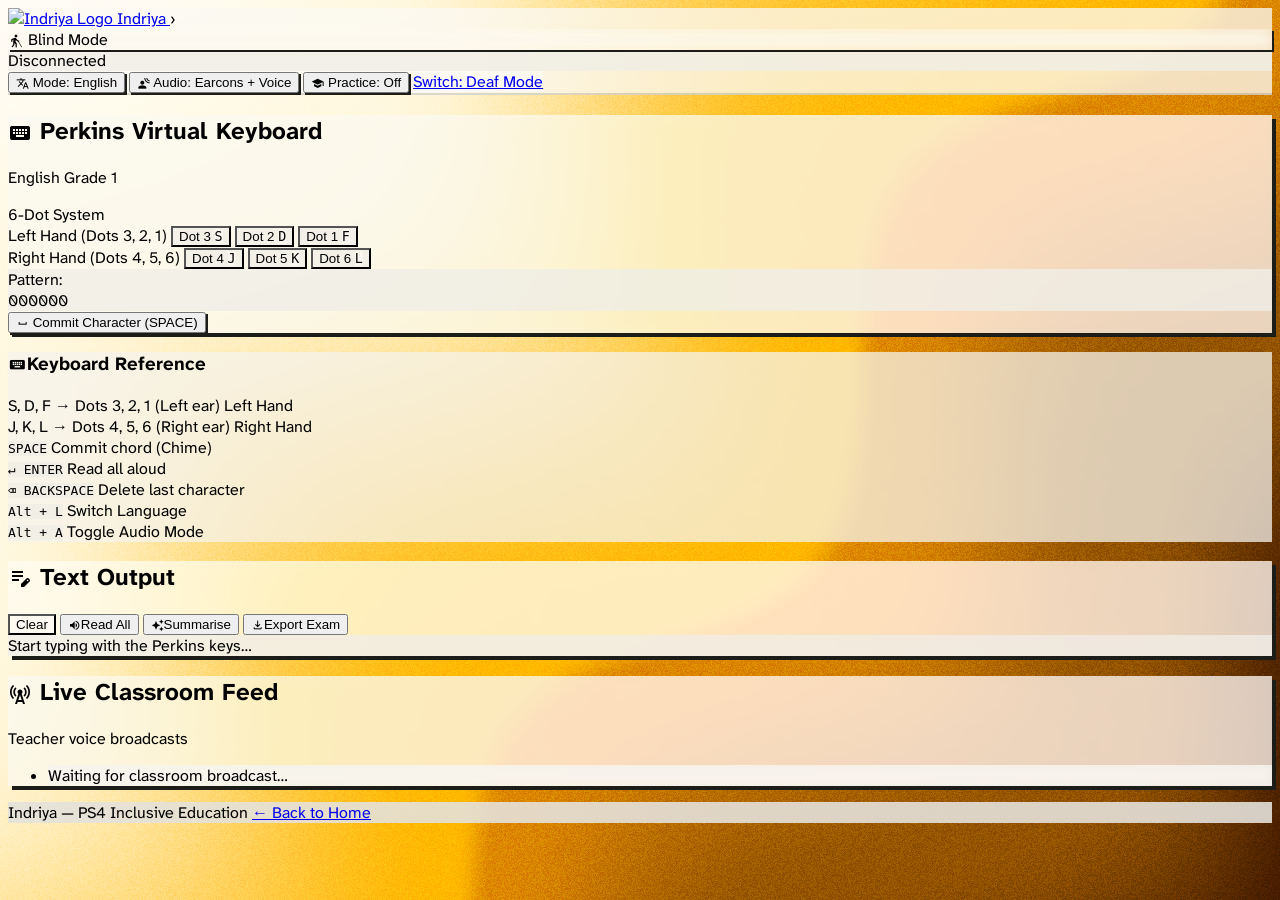
==== frontend/blind.html @ 6d2f7c89 "rebrand: Bharat Shakti → Indriya across all files; add Indriya logo to Supabase + frontend; revamp h" ====
<!DOCTYPE html>
<html class="light" lang="en">
<head>
<meta charset="utf-8"/>
<meta content="width=device-width, initial-scale=1.0" name="viewport"/>
<meta name="description" content="Indriya Blind Mode — Perkins Braille keyboard emulator with live classroom audio sync."/>
<title>Blind Mode | Indriya</title>
<script src="https://cdn.tailwindcss.com?plugins=forms,container-queries"></script>
<link href="https://fonts.googleapis.com/css2?family=Material+Symbols+Outlined:wght,FILL@100..700,0..1&display=swap" rel="stylesheet"/>
<link href="https://fonts.googleapis.com/css2?family=Atkinson+Hyperlegible+Next:ital,wght@0,200..800;1,200..800&display=swap" rel="stylesheet"/>
<script id="tailwind-config">
  tailwind.config = {
    darkMode: "class",
    theme: {
      extend: {
        colors: {
          "secondary-fixed-dim": "#afc8f0","inverse-primary": "#ffba20","on-primary-fixed": "#271900",
          "on-tertiary-container": "#734633","surface-container": "#f1eee7","tertiary-container": "#f5b79e",
          "on-tertiary-fixed-variant": "#673c29","background": "#fcf9f2","on-secondary-fixed": "#001c3a",
          "on-primary-fixed-variant": "#5e4200","error-container": "#ffdad6","error": "#ba1a1a",
          "outline": "#837560","tertiary-fixed-dim": "#f7b89f","on-error-container": "#93000a",
          "surface-container-high": "#ebe8e1","surface-tint": "#7c5800","surface": "#fcf9f2",
          "surface-container-low": "#f6f3ec","on-primary-container": "#6b4c00","surface-container-lowest": "#ffffff",
          "surface-container-highest": "#e5e2db","secondary": "#476083","surface-bright": "#fcf9f2",
          "primary-fixed-dim": "#ffba20","secondary-container": "#bdd6ff","on-surface-variant": "#514532",
          "inverse-on-surface": "#f3f0e9","on-primary": "#ffffff","primary-fixed": "#ffdea8",
          "on-error": "#ffffff","on-secondary": "#ffffff","inverse-surface": "#31312c","tertiary": "#82533e",
          "outline-variant": "#d5c4ab","on-secondary-container": "#445d80","tertiary-fixed": "#ffdbcd",
          "on-tertiary-fixed": "#331204","on-surface": "#1c1c18","secondary-fixed": "#d4e3ff",
          "primary": "#7c5800","surface-variant": "#e5e2db","on-secondary-fixed-variant": "#2f486a",
          "on-tertiary": "#ffffff","primary-container": "#ffb800","surface-dim": "#dcdad3","on-background": "#1c1c18"
        },
        borderRadius: { "DEFAULT": "0.25rem","lg": "0.5rem","xl": "0.75rem","full": "9999px" },
        spacing: {
          "xs": "0.5rem","lg": "4rem","base": "8px","md": "2rem","sm": "1rem",
          "margin-mobile": "16px","xl": "8rem","margin-desktop": "64px","gutter": "24px"
        },
        fontFamily: {
          "sans": ["Atkinson Hyperlegible Next","system-ui","sans-serif"],
          "label-lg": ["Atkinson Hyperlegible Next"],"headline-xl": ["Atkinson Hyperlegible Next"],
          "body-md": ["Atkinson Hyperlegible Next"],"headline-md": ["Atkinson Hyperlegible Next"],
          "headline-lg": ["Atkinson Hyperlegible Next"],"body-lg": ["Atkinson Hyperlegible Next"]
        },
        fontSize: {
          "label-lg": ["16px",{"lineHeight":"1.2","letterSpacing":"0.05em","fontWeight":"700"}],
          "headline-xl": ["48px",{"lineHeight":"1.1","letterSpacing":"-0.02em","fontWeight":"800"}],
          "headline-lg-mobile": ["30px",{"lineHeight":"1.2","fontWeight":"700"}],
          "body-md": ["18px",{"lineHeight":"1.6","fontWeight":"400"}],
          "headline-md": ["28px",{"lineHeight":"1.3","fontWeight":"700"}],
          "headline-lg": ["36px",{"lineHeight":"1.2","fontWeight":"700"}],
          "body-lg": ["22px",{"lineHeight":"1.6","fontWeight":"400"}]
        }
      }
    }
  }
</script>
<style>
  body { background: transparent; font-family: 'Atkinson Hyperlegible Next', sans-serif; }
  .paper-shadow    { box-shadow: 4px 4px 0px 0px #1c1c18; }
  .paper-shadow-sm { box-shadow: 2px 2px 0px 0px #1c1c18; }
  .torn-edge       { clip-path: polygon(0 0, 100% 2%, 98% 100%, 2% 98%); }
  .focus-ring:focus-within { outline: 4px solid #ffb800; outline-offset: 4px; }
  a:focus-visible, button:focus-visible { outline: 4px solid #ffb800; outline-offset: 4px; }
  .material-symbols-outlined { font-variation-settings:'FILL' 1,'wght' 400; font-size:inherit; vertical-align:middle; }
  .dot-btn { transition: all 0.15s ease; }
  .dot-btn.active { box-shadow: 4px 4px 0px 0px #1c1c18, inset 0 0 0 2px #7c5800; }
  @keyframes commitFlash { 0%{opacity:0.4} 100%{opacity:1} }
  .flash { animation: commitFlash 0.25s ease; }
  /* Translucent surfaces so gradient shows through */
  header { background: rgba(252,249,242,0.88) !important; backdrop-filter: blur(14px); -webkit-backdrop-filter: blur(14px); }
  footer { background: rgba(229,226,219,0.82) !important; backdrop-filter: blur(8px); }
  .bg-surface, .bg-\[\#FFFBF2\] { background: rgba(255,255,255,0.72) !important; backdrop-filter: blur(6px); }
  .bg-surface-container-low { background: rgba(246,243,236,0.78) !important; backdrop-filter: blur(4px); }
</style>
<script src="https://cdnjs.cloudflare.com/ajax/libs/jspdf/2.5.1/jspdf.umd.min.js"></script>
</head>
<body class="text-on-background min-h-screen flex flex-col">

<!-- Header -->
<header class="w-full border-b-2 border-on-surface bg-surface sticky top-0 z-50">
  <div class="flex justify-between items-center w-full px-margin-mobile md:px-margin-desktop py-3 max-w-7xl mx-auto">
    <div class="flex items-center gap-3">
      <a href="index.html" class="flex items-center gap-2 hover:opacity-80 transition-opacity">
        <img alt="Indriya Logo" class="h-8 w-8 object-contain rounded-full" src="https://cnwsrgqlpvxxnwsndhsm.supabase.co/storage/v1/object/public/isl-gestures/branding/indriya_logo.png"/>
        <span class="font-bold text-primary tracking-tight">Indriya</span>
      </a>
      <span class="text-outline-variant mx-1">›</span>
      <div class="flex items-center gap-2 bg-tertiary-container border-2 border-on-surface px-3 py-1 rounded-full paper-shadow-sm">
        <span class="material-symbols-outlined text-on-tertiary-container text-base">blind</span>
        <span class="font-label-lg text-xs font-bold text-on-tertiary-container uppercase tracking-wider">Blind Mode</span>
      </div>
    </div>
    <div class="flex items-center gap-3">
      <div id="wsStatus" class="flex items-center gap-2 border-2 border-outline px-3 py-1 rounded-full bg-surface-container text-sm font-bold text-on-surface-variant">
        <span class="w-2 h-2 bg-outline rounded-full inline-block" id="wsDot"></span>
        <span id="wsText">Connecting…</span>
      </div>
      <button id="langToggleBtn" onclick="toggleLanguage()" class="flex items-center gap-1.5 border-2 border-on-surface px-3 py-1.5 rounded-sm bg-primary-container text-sm font-bold text-on-primary-fixed hover:brightness-95 transition-all paper-shadow-sm cursor-pointer" aria-label="Toggle Braille Language Mode (Alt+L)">
        <span class="material-symbols-outlined text-base">translate</span>
        <span id="langBtnText">Mode: English</span>
      </button>
      <button id="audioModeBtn" onclick="cycleAudioMode()" class="flex items-center gap-1.5 border-2 border-on-surface px-3 py-1.5 rounded-sm bg-secondary-container text-sm font-bold text-on-secondary-container hover:brightness-95 transition-all paper-shadow-sm cursor-pointer" aria-label="Toggle Audio Feedback Mode (Alt+A)">
        <span class="material-symbols-outlined text-base" id="audioBtnIcon">spatial_audio</span>
        <span id="audioBtnText">Audio: Earcons + Voice</span>
      </button>
      <button id="practiceModeBtn" onclick="togglePracticeMode()" class="flex items-center gap-1.5 border-2 border-on-surface px-3 py-1.5 rounded-sm bg-tertiary-container text-sm font-bold text-on-tertiary-container hover:brightness-95 transition-all paper-shadow-sm cursor-pointer" aria-label="Toggle Practice Mode (Alt+T)">
        <span class="material-symbols-outlined text-base">school</span>
        <span id="practiceBtnText">Practice: Off</span>
      </button>
      <a href="deaf.html" class="bg-surface border-2 border-on-surface px-3 py-1.5 text-sm font-bold text-on-surface hover:bg-secondary-container transition-colors rounded-sm">Switch: Deaf Mode</a>
    </div>
  </div>
</header>

<main class="flex-grow w-full max-w-7xl mx-auto px-margin-mobile md:px-margin-desktop py-8">
  <div class="grid grid-cols-1 lg:grid-cols-5 gap-6">

    <!-- Left col: Keyboard + shortcuts -->
    <div class="lg:col-span-2 flex flex-col gap-6">

      <!-- Keyboard card -->
      <div id="keyboardCard" tabindex="-1" class="bg-surface border-2 border-on-surface paper-shadow p-6 focus:outline-none focus:ring-4 focus:ring-primary">
        <div class="border-b-2 border-on-surface pb-4 mb-6 flex justify-between items-start">
          <div>
            <h2 class="font-bold text-on-surface text-lg flex items-center gap-2">
              <span class="material-symbols-outlined text-primary text-xl">keyboard</span>
              Perkins Virtual Keyboard
            </h2>
            <p class="text-xs text-on-surface-variant mt-0.5" id="modeBadge">English Grade 1</p>
          </div>
          <span class="text-xs bg-secondary-container border border-outline text-on-secondary-container px-2 py-0.5 font-bold rounded-sm">6-Dot System</span>
        </div>

        <!-- Dot Buttons -->
        <div class="grid grid-cols-2 gap-4 mb-6">
          <div class="space-y-3">
            <span class="text-xs font-bold text-on-surface-variant block uppercase tracking-wider">Left Hand (Dots 3, 2, 1)</span>
            <button id="dot3" class="dot-btn w-full py-3 bg-surface-container border-2 border-on-surface font-bold text-on-surface text-center rounded-sm hover:bg-secondary-container flex items-center justify-between px-4" aria-pressed="false">
              <span>Dot 3</span>
              <kbd class="bg-surface border border-outline px-2 py-0.5 rounded text-xs font-mono text-on-surface-variant">S</kbd>
            </button>
            <button id="dot2" class="dot-btn w-full py-3 bg-surface-container border-2 border-on-surface font-bold text-on-surface text-center rounded-sm hover:bg-secondary-container flex items-center justify-between px-4" aria-pressed="false">
              <span>Dot 2</span>
              <kbd class="bg-surface border border-outline px-2 py-0.5 rounded text-xs font-mono text-on-surface-variant">D</kbd>
            </button>
            <button id="dot1" class="dot-btn w-full py-3 bg-surface-container border-2 border-on-surface font-bold text-on-surface text-center rounded-sm hover:bg-secondary-container flex items-center justify-between px-4" aria-pressed="false">
              <span>Dot 1</span>
              <kbd class="bg-surface border border-outline px-2 py-0.5 rounded text-xs font-mono text-on-surface-variant">F</kbd>
            </button>
          </div>
          <div class="space-y-3">
            <span class="text-xs font-bold text-on-surface-variant block uppercase tracking-wider">Right Hand (Dots 4, 5, 6)</span>
            <button id="dot4" class="dot-btn w-full py-3 bg-surface-container border-2 border-on-surface font-bold text-on-surface text-center rounded-sm hover:bg-secondary-container flex items-center justify-between px-4" aria-pressed="false">
              <span>Dot 4</span>
              <kbd class="bg-surface border border-outline px-2 py-0.5 rounded text-xs font-mono text-on-surface-variant">J</kbd>
            </button>
            <button id="dot5" class="dot-btn w-full py-3 bg-surface-container border-2 border-on-surface font-bold text-on-surface text-center rounded-sm hover:bg-secondary-container flex items-center justify-between px-4" aria-pressed="false">
              <span>Dot 5</span>
              <kbd class="bg-surface border border-outline px-2 py-0.5 rounded text-xs font-mono text-on-surface-variant">K</kbd>
            </button>
            <button id="dot6" class="dot-btn w-full py-3 bg-surface-container border-2 border-on-surface font-bold text-on-surface text-center rounded-sm hover:bg-secondary-container flex items-center justify-between px-4" aria-pressed="false">
              <span>Dot 6</span>
              <kbd class="bg-surface border border-outline px-2 py-0.5 rounded text-xs font-mono text-on-surface-variant">L</kbd>
            </button>
          </div>
        </div>

        <!-- Pattern display -->
        <div class="bg-surface-container border-2 border-outline-variant p-3 rounded-sm mb-5 flex items-center gap-3">
          <span class="text-xs font-bold text-on-surface-variant uppercase tracking-wider">Pattern:</span>
          <div class="flex gap-1.5" id="patternDots">
            <div class="w-3 h-3 rounded-full border-2 border-outline bg-surface" id="bit1"></div>
            <div class="w-3 h-3 rounded-full border-2 border-outline bg-surface" id="bit2"></div>
            <div class="w-3 h-3 rounded-full border-2 border-outline bg-surface" id="bit3"></div>
            <div class="w-px h-3 bg-outline-variant mx-1"></div>
            <div class="w-3 h-3 rounded-full border-2 border-outline bg-surface" id="bit4"></div>
            <div class="w-3 h-3 rounded-full border-2 border-outline bg-surface" id="bit5"></div>
            <div class="w-3 h-3 rounded-full border-2 border-outline bg-surface" id="bit6"></div>
          </div>
          <span class="font-mono text-sm text-on-surface-variant ml-auto" id="patternLabel">------</span>
        </div>

        <!-- Spacebar commit button -->
        <button onclick="commit()" class="w-full bg-primary-container border-2 border-on-surface border-b-[3px] py-3 font-bold text-on-primary-fixed hover:brightness-95 transition-all active:border-b-0 active:translate-y-[3px] rounded-sm paper-shadow-sm flex items-center justify-center gap-2">
          <span class="material-symbols-outlined text-xl">space_bar</span>
          Commit Character (SPACE)
        </button>
      </div>

      <!-- Shortcut reference card -->
      <div class="bg-surface-container-low border-2 border-on-surface p-5">
        <h3 class="font-bold text-on-surface mb-3 flex items-center gap-2 text-sm uppercase tracking-wider">
          <span class="material-symbols-outlined text-primary text-lg">keyboard</span>Keyboard Reference
        </h3>
        <div class="space-y-2 text-sm">
          <div class="flex justify-between items-center border-b border-outline-variant pb-2">
            <span class="text-on-surface-variant">S, D, F → Dots 3, 2, 1 (Left ear)</span>
            <span class="text-on-surface-variant font-bold text-xs bg-secondary-container px-1.5 py-0.5 rounded">Left Hand</span>
          </div>
          <div class="flex justify-between items-center border-b border-outline-variant pb-2">
            <span class="text-on-surface-variant">J, K, L → Dots 4, 5, 6 (Right ear)</span>
            <span class="text-on-surface-variant font-bold text-xs bg-secondary-container px-1.5 py-0.5 rounded">Right Hand</span>
          </div>
          <div class="flex justify-between items-center border-b border-outline-variant pb-2">
            <kbd class="bg-surface-container border border-outline px-2 py-0.5 rounded text-on-surface font-mono text-xs">SPACE</kbd>
            <span class="text-on-surface-variant">Commit chord (Chime)</span>
          </div>
          <div class="flex justify-between items-center border-b border-outline-variant pb-2">
            <kbd class="bg-surface-container border border-outline px-2 py-0.5 rounded text-on-surface font-mono text-xs">↵ ENTER</kbd>
            <span class="text-on-surface-variant">Read all aloud</span>
          </div>
          <div class="flex justify-between items-center border-b border-outline-variant pb-2">
            <kbd class="bg-surface-container border border-outline px-2 py-0.5 rounded text-on-surface font-mono text-xs">⌫ BACKSPACE</kbd>
            <span class="text-on-surface-variant">Delete last character</span>
          </div>
          <div class="flex justify-between items-center border-b border-outline-variant pb-2">
            <kbd class="bg-surface-container border border-outline px-2 py-0.5 rounded text-on-surface font-mono text-xs">Alt + L</kbd>
            <span class="text-on-surface-variant">Switch Language</span>
          </div>
          <div class="flex justify-between items-center">
            <kbd class="bg-surface-container border border-outline px-2 py-0.5 rounded text-on-surface font-mono text-xs">Alt + A</kbd>
            <span class="text-on-surface-variant">Toggle Audio Mode</span>
          </div>
        </div>
      </div>
    </div>

    <!-- Right col: Output + feed -->
    <div class="lg:col-span-3 flex flex-col gap-6">

      <!-- Text output -->
      <div class="bg-[#FFFBF2] border-2 border-on-surface paper-shadow p-6">
        <div class="flex items-center justify-between border-b-2 border-on-surface pb-4 mb-5">
          <h2 class="font-bold text-on-surface flex items-center gap-2">
            <span class="material-symbols-outlined text-primary text-xl">edit_note</span>
            Text Output
          </h2>
          <div class="flex gap-2">
            <button onclick="clearOutput()" class="bg-surface border-2 border-on-surface px-3 py-1.5 text-sm font-bold hover:bg-error-container hover:text-on-error-container transition-colors rounded-sm">Clear</button>
            <button onclick="readAll()" class="bg-primary-container border-2 border-on-surface border-b-[3px] px-4 py-1.5 text-sm font-bold text-on-primary-fixed hover:brightness-95 transition-all active:border-b-0 active:translate-y-[2px] rounded-sm flex items-center gap-1.5">
              <span class="material-symbols-outlined text-base">volume_up</span>Read All
            </button>
            <button id="summariseBtn" onclick="summariseLesson()" class="bg-primary-container border-2 border-on-surface border-b-[3px] px-4 py-1.5 text-sm font-bold text-on-primary-fixed hover:brightness-95 transition-all active:border-b-0 active:translate-y-[2px] rounded-sm flex items-center gap-1.5" aria-label="Summarise lesson aloud (Alt+S)">
              <span class="material-symbols-outlined text-base">auto_awesome</span>Summarise
            </button>
            <button id="exportBtn" onclick="exportExamPDF()" class="bg-secondary border-2 border-on-surface border-b-[3px] px-4 py-1.5 text-sm font-bold text-white hover:brightness-95 transition-all active:border-b-0 active:translate-y-[2px] rounded-sm flex items-center gap-1.5">
              <span class="material-symbols-outlined text-base">download</span>Export Exam
            </button>
          </div>
        </div>
        <div id="outputBox"
             tabindex="-1"
             aria-live="polite"
             aria-label="Braille typed text output"
             class="min-h-28 bg-surface-container border-2 border-dashed border-outline p-4 rounded-sm flex flex-col justify-center gap-2 focus:outline-none focus:ring-4 focus:ring-primary">
          <div id="brailleOutput" class="font-mono text-3xl tracking-[0.5em] text-primary min-h-[2.5rem] select-none"></div>
          <div id="textOutput" class="text-xl text-on-surface leading-relaxed text-on-surface-variant italic text-sm">
            Start typing with the Perkins keys…
          </div>
        </div>
      </div>

      <!-- Live classroom feed -->
      <div class="bg-surface border-2 border-on-surface paper-shadow p-6 flex-grow">
        <div class="flex items-center justify-between border-b-2 border-on-surface pb-4 mb-5">
          <h2 class="font-bold text-on-surface flex items-center gap-2">
            <span class="material-symbols-outlined text-secondary text-xl">cell_tower</span>
            Live Classroom Feed
          </h2>
          <span class="text-xs text-on-surface-variant">Teacher voice broadcasts</span>
        </div>
        <ul id="feedList" tabindex="-1" aria-live="polite" aria-label="Live classroom feed" class="space-y-3 max-h-64 overflow-y-auto pr-1 focus:outline-none focus:ring-4 focus:ring-primary">
          <li class="text-sm text-on-surface-variant italic p-3 bg-surface-container-low border border-outline-variant rounded-sm">
            Waiting for classroom broadcast…
          </li>
        </ul>
      </div>

    </div>
  </div>
</main>

<!-- Footer -->
<footer class="w-full border-t-2 border-on-surface bg-surface-container-highest mt-8">
  <div class="flex justify-between items-center px-margin-mobile md:px-margin-desktop py-4 max-w-7xl mx-auto text-sm text-on-surface-variant">
    <span>Indriya — PS4 Inclusive Education</span>
    <a href="index.html" class="hover:text-primary underline">← Back to Home</a>
  </div>
</footer>

<script>
  /* ── Platform: Mac uses Option (⌥), others use Alt ─── */
  const IS_MAC = /Mac|iPhone|iPod|iPad/.test(navigator.platform || navigator.userAgent);
  const MOD_LABEL = IS_MAC ? 'Option' : 'Alt';   // for TTS
  const MOD_KBD   = IS_MAC ? '⌥' : 'Alt';        // for visible kbd hints
  // Update all <kbd> elements that show "Alt + X" on page load
  document.addEventListener('DOMContentLoaded', () => {
    document.querySelectorAll('kbd').forEach(k => {
      k.textContent = k.textContent.replace(/^Alt\s*/, MOD_KBD + ' ');
    });
    document.querySelectorAll('[aria-label]').forEach(el => {
      el.setAttribute('aria-label', el.getAttribute('aria-label').replace(/Alt\+/g, MOD_LABEL + '+'));
    });
    // Update Summarise button aria-label too
    const sb = document.getElementById('summariseBtn');
    if (sb) sb.setAttribute('aria-label', `Summarise lesson aloud (${MOD_LABEL}+S)`);
  });

  /* ── Braille maps ─────────────────────────────────── */
  const BRAILLE_EN = {
    "100000":"a","110000":"b","100100":"c","100110":"d","100010":"e",
    "110100":"f","110110":"g","110010":"h","010100":"i","010110":"j",
    "101000":"k","111000":"l","101100":"m","101110":"n","101010":"o",
    "111100":"p","111110":"q","111010":"r","011100":"s","011110":"t",
    "101001":"u","111001":"v","010111":"w","101101":"x","101111":"y","101011":"z"
  };
  const BRAILLE_HI = {
    // Vowels
    "100000": "अ",  // dot 1
    "001110": "आ",  // dots 3-4-5
    "010100": "इ",  // dots 2-4
    "001010": "ई",  // dots 3-5
    "101001": "उ",  // dots 1-3-6
    "110011": "ऊ",  // dots 1-2-5-6
    "100010": "ए",  // dots 1-5
    "001100": "ऐ",  // dots 3-4
    "101010": "ओ",  // dots 1-3-5
    "010101": "औ",  // dots 2-4-6
    "000011": "अं", // dots 5-6 (Anusvara)
    "100001": "अः", // dots 1-6 (Visarga)
    
    // Consonants
    "101000": "क",  // dots 1-3
    "000101": "ख",  // dots 4-6
    "110110": "ग",  // dots 1-2-4-5
    "110001": "घ",  // dots 1-2-6
    "001101": "ङ",  // dots 3-4-6
    "100100": "च",  // dots 1-4
    "100101": "छ",  // dots 1-4-6
    "010110": "ज",  // dots 2-4-5
    "001011": "झ",  // dots 3-5-6
    "010010": "ञ",  // dots 2-5
    "011111": "ट",  // dots 2-3-4-5-6
    "010111": "ठ",  // dots 2-4-5-6
    "110101": "ड",  // dots 1-2-4-6
    "111111": "ढ",  // dots 1-2-3-4-5-6
    "001111": "ण",  // dots 3-4-5-6
    "100110": "त",  // dots 1-4-5
    "100111": "थ",  // dots 1-4-5-6
    "110010": "द",  // dots 1-2-5
    "011101": "ध",  // dots 2-3-4-6
    "101110": "न",  // dots 1-3-4-5
    "111100": "प",  // dots 1-2-3-4
    "011010": "फ",  // dots 2-3-5
    "110000": "ब",  // dots 1-2
    "000110": "भ",  // dots 4-5
    "101100": "म",  // dots 1-3-4
    "101111": "य",  // dots 1-3-4-5-6
    "111010": "र",  // dots 1-2-3-5
    "111000": "ल",  // dots 1-2-3
    "111001": "व",  // dots 1-2-3-6
    "111101": "ष",  // dots 1-2-3-4-6
    "011100": "स",  // dots 2-3-4
    "110111": "ह"   // dots 1-2-4-5-6
  };
  const NUMBERS = {
    "a":"1","b":"2","c":"3","d":"4","e":"5",
    "f":"6","g":"7","h":"8","i":"9","j":"0"
  };
  const KEY_MAP = { f:1, d:2, s:3, j:4, k:5, l:6 };
  const dotState = { 1:false,2:false,3:false,4:false,5:false,6:false };
  let currentLang = 'en'; // 'en' or 'hi'
  let isCapitalMode = false;
  let isNumberMode = false;
  let outputText = '';
  let outputIsEmpty = true;
  let braillePatternHistory = []; // to store visual Braille characters for export
  let isPracticeMode = false;
  let recognition = null;
  let cursorIndex = -1;

  /* ── 3D Spatial Earcons Audio Engine ────────────────── */
  let audioCtx = null;
  let audioFeedbackMode = 'both'; // 'both' | 'earcons' | 'tts'

  function getAudioCtx() {
    if (!audioCtx) {
      const AudioContextClass = window.AudioContext || window.webkitAudioContext;
      if (AudioContextClass) {
        audioCtx = new AudioContextClass();
      }
    }
    if (audioCtx && audioCtx.state === 'suspended') {
      audioCtx.resume();
    }
    return audioCtx;
  }

  // Audio Mode Cycle: 'both' -> 'earcons' -> 'tts' -> 'both'
  function cycleAudioMode() {
    if (audioFeedbackMode === 'both') audioFeedbackMode = 'earcons';
    else if (audioFeedbackMode === 'earcons') audioFeedbackMode = 'tts';
    else audioFeedbackMode = 'both';

    const btnText = document.getElementById('audioBtnText');
    const btnIcon = document.getElementById('audioBtnIcon');

    if (audioFeedbackMode === 'both') {
      if (btnText) btnText.textContent = 'Audio: Earcons + Voice';
      if (btnIcon) btnIcon.textContent = 'spatial_audio';
      playModeSwitchEarcon();
      if (window.speechSynthesis) tts('Spatial earcons and voice enabled', 'en-IN');
    } else if (audioFeedbackMode === 'earcons') {
      if (btnText) btnText.textContent = 'Audio: Spatial Earcons Only';
      if (btnIcon) btnIcon.textContent = 'headphones';
      playModeSwitchEarcon();
    } else {
      if (btnText) btnText.textContent = 'Audio: Voice Only';
      if (btnIcon) btnIcon.textContent = 'volume_up';
      tts('Voice feedback mode active', 'en-IN');
    }
  }

  // 1) Perkins Dot Spatial Earcon
  // Dot 1: Left Ear (-0.85), Pitch 523.25 Hz (C5) - High
  // Dot 2: Left Ear (-0.85), Pitch 440.00 Hz (A4) - Mid
  // Dot 3: Left Ear (-0.85), Pitch 349.23 Hz (F4) - Low
  // Dot 4: Right Ear (+0.85), Pitch 523.25 Hz (C5) - High
  // Dot 5: Right Ear (+0.85), Pitch 440.00 Hz (A4) - Mid
  // Dot 6: Right Ear (+0.85), Pitch 349.23 Hz (F4) - Low
  function playDotEarcon(dotNum, isOn) {
    if (audioFeedbackMode === 'tts') return;
    const ctx = getAudioCtx();
    if (!ctx) return;

    const osc = ctx.createOscillator();
    const gain = ctx.createGain();
    
    // Stereo panning (Left: dots 1-3, Right: dots 4-6)
    const panVal = (dotNum <= 3) ? -0.85 : 0.85;
    let panner = null;
    if (ctx.createStereoPanner) {
      panner = ctx.createStereoPanner();
      panner.pan.setValueAtTime(panVal, ctx.currentTime);
    }

    // Base pitch mapping
    const baseFreqs = {
      1: 523.25, 4: 523.25, // High
      2: 440.00, 5: 440.00, // Mid
      3: 349.23, 6: 349.23  // Low
    };
    const freq = baseFreqs[dotNum] || 440;
    const now = ctx.currentTime;

    if (isOn) {
      // Toggle ON: Bright Triangle wave with ascending pitch blip
      osc.type = 'triangle';
      osc.frequency.setValueAtTime(freq * 0.88, now);
      osc.frequency.exponentialRampToValueAtTime(freq * 1.12, now + 0.05);

      gain.gain.setValueAtTime(0.001, now);
      gain.gain.linearRampToValueAtTime(0.35, now + 0.005);
      gain.gain.exponentialRampToValueAtTime(0.001, now + 0.08);
      osc.start(now);
      osc.stop(now + 0.085);
    } else {
      // Toggle OFF: Soft Sine wave with descending pitch blip
      osc.type = 'sine';
      osc.frequency.setValueAtTime(freq * 1.12, now);
      osc.frequency.exponentialRampToValueAtTime(freq * 0.88, now + 0.05);

      gain.gain.setValueAtTime(0.001, now);
      gain.gain.linearRampToValueAtTime(0.2, now + 0.005);
      gain.gain.exponentialRampToValueAtTime(0.001, now + 0.07);
      osc.start(now);
      osc.stop(now + 0.075);
    }

    if (panner) {
      osc.connect(gain);
      gain.connect(panner);
      panner.connect(ctx.destination);
    } else {
      osc.connect(gain);
      gain.connect(ctx.destination);
    }
  }

  // 2) Character Commit Chord Earcon (Harmonized major triad)
  function playCommitEarcon() {
    if (audioFeedbackMode === 'tts') return;
    const ctx = getAudioCtx();
    if (!ctx) return;

    const chord = [523.25, 659.25, 783.99]; // C5, E5, G5
    const now = ctx.currentTime;

    chord.forEach((freq, idx) => {
      const osc = ctx.createOscillator();
      const gain = ctx.createGain();
      osc.type = 'sine';
      osc.frequency.setValueAtTime(freq, now + idx * 0.02);

      let panner = null;
      if (ctx.createStereoPanner) {
        panner = ctx.createStereoPanner();
        // Spread chord across stereo field (-0.4, 0, +0.4)
        panner.pan.setValueAtTime((idx - 1) * 0.4, now);
      }

      gain.gain.setValueAtTime(0.001, now + idx * 0.02);
      gain.gain.linearRampToValueAtTime(0.2, now + idx * 0.02 + 0.005);
      gain.gain.exponentialRampToValueAtTime(0.001, now + idx * 0.02 + 0.15);

      if (panner) {
        osc.connect(gain);
        gain.connect(panner);
        panner.connect(ctx.destination);
      } else {
        osc.connect(gain);
        gain.connect(ctx.destination);
      }

      osc.start(now + idx * 0.02);
      osc.stop(now + idx * 0.02 + 0.16);
    });
  }

  // 3) Delete Earcon (Double downward thud)
  function playDeleteEarcon() {
    if (audioFeedbackMode === 'tts') return;
    const ctx = getAudioCtx();
    if (!ctx) return;

    const now = ctx.currentTime;
    [0, 0.04].forEach(offset => {
      const osc = ctx.createOscillator();
      const gain = ctx.createGain();
      osc.type = 'sawtooth';
      osc.frequency.setValueAtTime(320, now + offset);
      osc.frequency.exponentialRampToValueAtTime(160, now + offset + 0.035);

      gain.gain.setValueAtTime(0.001, now + offset);
      gain.gain.linearRampToValueAtTime(0.18, now + offset + 0.003);
      gain.gain.exponentialRampToValueAtTime(0.001, now + offset + 0.04);

      osc.connect(gain);
      gain.connect(ctx.destination);
      osc.start(now + offset);
      osc.stop(now + offset + 0.045);
    });
  }

  // 4) Clear Earcon (Multi-tone downward slide)
  function playClearEarcon() {
    if (audioFeedbackMode === 'tts') return;
    const ctx = getAudioCtx();
    if (!ctx) return;

    const now = ctx.currentTime;
    const osc = ctx.createOscillator();
    const gain = ctx.createGain();
    osc.type = 'sawtooth';
    osc.frequency.setValueAtTime(700, now);
    osc.frequency.exponentialRampToValueAtTime(150, now + 0.2);

    gain.gain.setValueAtTime(0.001, now);
    gain.gain.linearRampToValueAtTime(0.25, now + 0.01);
    gain.gain.exponentialRampToValueAtTime(0.001, now + 0.22);

    osc.connect(gain);
    gain.connect(ctx.destination);
    osc.start(now);
    osc.stop(now + 0.23);
  }

  // 5) Mode Switch Earcon (Stereo sweep)
  function playModeSwitchEarcon() {
    const ctx = getAudioCtx();
    if (!ctx) return;

    const now = ctx.currentTime;
    const osc = ctx.createOscillator();
    const gain = ctx.createGain();
    osc.type = 'sine';
    osc.frequency.setValueAtTime(440, now);
    osc.frequency.exponentialRampToValueAtTime(880, now + 0.1);

    let panner = null;
    if (ctx.createStereoPanner) {
      panner = ctx.createStereoPanner();
      panner.pan.setValueAtTime(-0.8, now);
      panner.pan.linearRampToValueAtTime(0.8, now + 0.1);
    }

    gain.gain.setValueAtTime(0.001, now);
    gain.gain.linearRampToValueAtTime(0.2, now + 0.01);
    gain.gain.exponentialRampToValueAtTime(0.001, now + 0.12);

    if (panner) {
      osc.connect(gain);
      gain.connect(panner);
      panner.connect(ctx.destination);
    } else {
      osc.connect(gain);
      gain.connect(ctx.destination);
    }

    osc.start(now);
    osc.stop(now + 0.13);
  }

  /* ── Language Switcher ────────────────────────────── */
  function toggleLanguage() {
    currentLang = (currentLang === 'en') ? 'hi' : 'en';
    const btnText = document.getElementById('langBtnText');
    const badge = document.getElementById('modeBadge');
    playModeSwitchEarcon();
    if (currentLang === 'hi') {
      if (btnText) btnText.textContent = 'Mode: Bharati (Hindi)';
      if (badge) badge.textContent = 'Bharati Braille (Hindi)';
      if (audioFeedbackMode !== 'earcons') tts('Switched to Bharati Hindi Braille mode', 'en-IN');
    } else {
      if (btnText) btnText.textContent = 'Mode: English';
      if (badge) badge.textContent = 'English Grade 1';
      if (audioFeedbackMode !== 'earcons') tts('Switched to English Braille mode', 'en-IN');
    }
  }

  /* ── TTS ─────────────────────────────────────────── */
  // ── TTS with welcome-mode protection ──────────────────────────
  // While the welcome guide is speaking, any tts() call is queued
  // instead of cancelling it. Queue flushes when welcome finishes.
  let welcomeActive = false;
  let ttsQueue = [];

  function tts(msg, langOverride) {
    if (audioFeedbackMode === 'earcons' && !msg.startsWith('Teacher says')) return;
    if (welcomeActive) {
      ttsQueue.push({ msg, langOverride });
      return;
    }
    window.speechSynthesis.cancel();
    const u = new SpeechSynthesisUtterance(msg);
    u.lang = langOverride || (currentLang === 'hi' ? 'hi-IN' : 'en-IN');
    window.speechSynthesis.speak(u);
  }

  // ── Chrome TTS heartbeat ───────────────────────────────
  // Chrome has a bug where speechSynthesis stops working after ~15s of inactivity.
  // Calling pause()+resume() every 10s keeps the synthesis engine alive indefinitely.
  setInterval(() => {
    if (window.speechSynthesis && window.speechSynthesis.speaking) {
      window.speechSynthesis.pause();
      window.speechSynthesis.resume();
    }
  }, 10000);

  /* ── Sync visuals ────────────────────────────────── */
  function syncVisuals() {
    let sig = '';
    for (let i = 1; i <= 6; i++) {
      const on = dotState[i];
      const btn = document.getElementById(`dot${i}`);
      const bit = document.getElementById(`bit${i}`);
      if (on) {
        btn.classList.add('bg-primary-container','border-primary');
        btn.classList.remove('bg-surface-container','bg-secondary-container');
        btn.setAttribute('aria-pressed','true');
        bit.classList.add('bg-primary','border-primary');
        bit.classList.remove('bg-surface','border-outline');
      } else {
        btn.classList.remove('bg-primary-container','border-primary');
        btn.classList.add('bg-surface-container');
        btn.setAttribute('aria-pressed','false');
        bit.classList.remove('bg-primary','border-primary');
        bit.classList.add('bg-surface','border-outline');
      }
      sig += on ? '1' : '0';
    }
    document.getElementById('patternLabel').textContent = sig;
  }

  function toggleDot(n) {
    dotState[n] = !dotState[n];
    syncVisuals();
    playDotEarcon(n, dotState[n]);
    if (audioFeedbackMode !== 'earcons') {
      tts(`Dot ${n} ${dotState[n]?'on':'off'}`, 'en-IN');
    }
  }

  function getBrailleUnicode(sig) {
    let offset = 0;
    if (sig[0] === '1') offset += 1;   // Dot 1
    if (sig[1] === '1') offset += 2;   // Dot 2
    if (sig[2] === '1') offset += 4;   // Dot 3
    if (sig[3] === '1') offset += 8;   // Dot 4
    if (sig[4] === '1') offset += 16;  // Dot 5
    if (sig[5] === '1') offset += 32;  // Dot 6
    return String.fromCharCode(0x2800 + offset);
  }

  /* ── Commit character ────────────────────────────── */
  function commit() {
    let sig = '';
    for (let i = 1; i <= 6; i++) sig += dotState[i]?'1':'0';
    let char = '';
    if (sig === '000000') { 
      outputText += ' '; 
      char = 'Space'; 
      braillePatternHistory.push(' ');
    } else if (sig === '000001') { // dot 6 alone: Capital indicator
      isCapitalMode = !isCapitalMode;
      char = isCapitalMode ? 'Capital on' : 'Capital off';
      braillePatternHistory.push(getBrailleUnicode(sig));
    } else if (sig === '001111') { // dots 3-4-5-6: Number indicator
      isNumberMode = !isNumberMode;
      char = isNumberMode ? 'Number mode on' : 'Number mode off';
      braillePatternHistory.push(getBrailleUnicode(sig));
    } else {
      let activeMap = (currentLang === 'hi') ? BRAILLE_HI : BRAILLE_EN;
      let rawChar = activeMap[sig] || null;
      if (rawChar) {
        braillePatternHistory.push(getBrailleUnicode(sig));
        if (isNumberMode) {
          let numKey = (currentLang === 'hi') ? BRAILLE_EN[sig] : rawChar;
          char = NUMBERS[numKey] || null;
          if (char) {
            outputText += char;
            isNumberMode = false;
          } else {
            tts('Unknown number mapping', 'en-IN');
            char = '';
          }
        } else {
          char = (currentLang === 'en' && isCapitalMode) ? rawChar.toUpperCase() : rawChar;
          outputText += char;
          isCapitalMode = false;
        }
      } else {
        if (audioFeedbackMode !== 'earcons') tts('Unknown pattern', 'en-IN');
      }
    }

    // flash
    for (let i = 1; i <= 6; i++) {
      if (dotState[i]) { const b = document.getElementById(`dot${i}`); b.classList.add('flash'); setTimeout(()=>b.classList.remove('flash'),300); }
      dotState[i] = false;
    }
    syncVisuals();

    playCommitEarcon();
    cursorIndex = -1;
    updateDisplay();
    if (char && audioFeedbackMode !== 'earcons') tts(char);
  }

  function updateDisplay() {
    const brailleOutput = document.getElementById('brailleOutput');
    const textOutput = document.getElementById('textOutput');
    if (outputText) {
      brailleOutput.textContent = braillePatternHistory.join("");
      textOutput.textContent = outputText;
      textOutput.className = "text-xl text-on-surface leading-relaxed";
      outputIsEmpty = false;
    } else {
      brailleOutput.textContent = "";
      textOutput.textContent = 'Start typing with the Perkins keys…';
      textOutput.className = "text-xl text-on-surface leading-relaxed text-on-surface-variant italic text-sm";
      outputIsEmpty = true;
    }
  }

  function clearOutput() {
    outputText = ''; outputIsEmpty = true;
    isCapitalMode = false;
    isNumberMode = false;
    braillePatternHistory = [];
    cursorIndex = -1;
    updateDisplay();
    playClearEarcon();
    if (audioFeedbackMode !== 'earcons') tts('Cleared', 'en-IN');
  }

  function readAll() { tts(outputText.trim() || 'Output is empty'); }

  /* ── Dictation ───────────────────────────────────── */
  let spaceHoldTimer = null;
  let isDictating = false;
  let dictationRecognition = null;

  function appendDictatedText(text) {
    let activeMap = (currentLang === 'hi') ? BRAILLE_HI : BRAILLE_EN;
    let reverseMap = {};
    for (let dots in activeMap) {
      reverseMap[activeMap[dots].toLowerCase()] = dots;
    }
    
    outputText += (outputText.length > 0 && !outputText.endsWith(' ') ? " " : "") + text + " ";
    
    for (let i = 0; i < text.length; i++) {
      let char = text[i].toLowerCase();
      let dots = reverseMap[char];
      if (dots) {
        braillePatternHistory.push(getBrailleUnicode(dots));
      } else if (char === ' ') {
        braillePatternHistory.push(' ');
      }
    }
    braillePatternHistory.push(' ');
    updateDisplay();
    tts("Dictated: " + text, currentLang === 'hi' ? 'hi-IN' : 'en-IN');
  }

  function startDictation() {
    const SpeechRecognition = window.SpeechRecognition || window.webkitSpeechRecognition;
    if (!SpeechRecognition) {
      tts("Speech recognition not supported in this browser.", "en-IN");
      return;
    }
    isDictating = true;
    dictationRecognition = new SpeechRecognition();
    dictationRecognition.lang = currentLang === 'hi' ? 'hi-IN' : 'en-US';
    dictationRecognition.interimResults = false;
    dictationRecognition.maxAlternatives = 1;

    dictationRecognition.onstart = function() {
      tts("Listening...", "en-IN");
    };

    dictationRecognition.onresult = function(event) {
      const text = event.results[0][0].transcript.trim();
      if (text) appendDictatedText(text);
    };

    dictationRecognition.onerror = function() {
      tts("Could not hear you.", "en-IN");
      isDictating = false;
    };

    dictationRecognition.onend = function() {
      isDictating = false;
    };

    dictationRecognition.start();
  }

  function stopDictation() {
    if (dictationRecognition && isDictating) {
      dictationRecognition.stop();
      tts("Stopped listening", "en-IN");
    }
  }

  /* ── Keyboard ────────────────────────────────────── */
  window.addEventListener('keydown', e => {
    getAudioCtx(); // Unlock audio context on user gesture
    if (e.altKey && (e.key.toLowerCase() === 'l' || e.code === 'KeyL')) {
      e.preventDefault();
      toggleLanguage();
      return;
    }
    if (e.altKey && (e.key.toLowerCase() === 'a' || e.code === 'KeyA')) {
      e.preventDefault();
      cycleAudioMode();
      return;
    }
    if (e.altKey && (e.key.toLowerCase() === 't' || e.code === 'KeyT')) {
      e.preventDefault();
      togglePracticeMode();
      return;
    }
    if (e.altKey && (e.key.toLowerCase() === 'e' || e.code === 'KeyE')) {
      e.preventDefault();
      document.getElementById('exportBtn')?.click();
      tts('Exporting exam', 'en-IN');
    } else if (e.altKey && (e.key === 's' || e.key === 'S' || e.code === 'KeyS')) {
      e.preventDefault();
      summariseLesson();
      return;
    }
    // Section Jumping: Ctrl + 1 / 2 / 3
    if (e.ctrlKey && e.key === '1') {
      e.preventDefault();
      document.getElementById('keyboardCard').focus();
      tts('Focusing Perkins Keyboard', 'en-IN');
      return;
    }
    if (e.ctrlKey && e.key === '2') {
      e.preventDefault();
      document.getElementById('outputBox').focus();
      tts('Focusing Text Output', 'en-IN');
      return;
    }
    if (e.ctrlKey && e.key === '3') {
      e.preventDefault();
      document.getElementById('feedList').focus();
      tts('Focusing Live Feed', 'en-IN');
      return;
    }
    // Arrow Key Navigation
    if (e.key === 'ArrowLeft') {
      e.preventDefault();
      if (!outputText) {
        tts('Text is empty', 'en-IN');
        return;
      }
      if (cursorIndex === -1) {
        cursorIndex = outputText.length - 1;
      } else if (cursorIndex > 0) {
        cursorIndex--;
      }
      let char = outputText[cursorIndex];
      tts(char === ' ' ? 'Space' : char);
      return;
    }
    if (e.key === 'ArrowRight') {
      e.preventDefault();
      if (!outputText) {
        tts('Text is empty', 'en-IN');
        return;
      }
      if (cursorIndex === -1 || cursorIndex >= outputText.length - 1) {
        cursorIndex = -1;
        tts('End of text', 'en-IN');
      } else {
        cursorIndex++;
        let char = outputText[cursorIndex];
        tts(char === ' ' ? 'Space' : char);
      }
      return;
    }
    const key = e.key.toLowerCase();
    if (KEY_MAP.hasOwnProperty(key)) { e.preventDefault(); toggleDot(KEY_MAP[key]); }
    else if (e.code === 'Space') { 
      e.preventDefault(); 
      if (!e.repeat && !spaceHoldTimer && !isDictating) {
        spaceHoldTimer = setTimeout(() => {
          spaceHoldTimer = null;
          startDictation();
        }, 500); // Hold for 500ms to trigger dictation
      }
    }
    else if (e.key === 'Enter')    { e.preventDefault(); readAll(); }
    else if (e.key === 'Backspace') {
      e.preventDefault();
      if (outputText.length > 0) {
        const rem = outputText.slice(-1);
        outputText = outputText.slice(0,-1);
        braillePatternHistory.pop();
        cursorIndex = -1;
        if (outputText) { updateDisplay(); }
        else { clearOutput(); return; }
        playDeleteEarcon();
        if (audioFeedbackMode !== 'earcons') tts(`Deleted ${rem.trim()?rem:'space'}`);
      }
    }
  });

  window.addEventListener('keyup', e => {
    if (e.code === 'Space') {
      e.preventDefault();
      if (spaceHoldTimer) {
        clearTimeout(spaceHoldTimer);
        spaceHoldTimer = null;
        commit(); // Short tap: normal Perkins commit
      } else if (isDictating) {
        stopDictation(); // Long hold released: stop listening
      }
    }
  });

  // Unlock audio context on click
  window.addEventListener('click', () => getAudioCtx(), { once: false });

  // Dot button clicks
  for (let i=1;i<=6;i++) document.getElementById(`dot${i}`).addEventListener('click',()=>toggleDot(i));

  /* ── Feed helper ─────────────────────────────────── */
  function addFeedItem(text) {
    const list = document.getElementById('feedList');
    if (list.querySelector('li.text-on-surface-variant')) list.innerHTML='';
    const li = document.createElement('li');
    const now = new Date().toLocaleTimeString('en-IN',{hour:'2-digit',minute:'2-digit'});
    li.className = 'flex gap-3 items-start p-3 bg-surface-container-low border-2 border-outline-variant rounded-sm';
    li.innerHTML = `
      <div class="w-7 h-7 bg-secondary-container border border-outline rounded-full flex items-center justify-center flex-shrink-0 text-xs font-bold text-on-secondary-container">T</div>
      <div class="flex-1 min-w-0">
        <p class="text-sm text-on-surface leading-relaxed">${text}</p>
        <p class="text-xs text-on-surface-variant mt-0.5 font-mono">${now}</p>
      </div>`;
    list.prepend(li);
    tts(`Teacher says: ${text}`);
  }

  /* ── WebSocket ───────────────────────────────────── */
  const wsDot  = document.getElementById('wsDot');
  const wsText = document.getElementById('wsText');
  let socket;

  function setWsState(state) {
    const map = {
      online:     ['#7c5800','bg-primary','Connected'],
      error:      ['#ba1a1a','bg-error',  'Disconnected'],
      connecting: ['#837560','bg-outline', 'Connecting…']
    };
    const [_, dotCls, label] = map[state]||map.connecting;
    wsDot.className = `w-2 h-2 rounded-full inline-block ${dotCls}`;
    wsText.textContent = label;
  }

  const IS_LOCAL    = window.location.hostname === 'localhost' || window.location.hostname === '127.0.0.1';
  const RENDER_HOST = 'bharat-shakti-backend.onrender.com';
  const BACKEND_WS  = IS_LOCAL ? 'ws://localhost:8000' : `wss://${RENDER_HOST}`;

  function connectWS() {
    setWsState('connecting');
    socket = new WebSocket(`${BACKEND_WS}/ws/student/blind`);
    socket.onopen  = ()   => { setWsState('online'); tts('Connected to classroom.'); };
    socket.onmessage = e  => { 
      const d=JSON.parse(e.data); 
      if(d.type==='broadcast'&&d.text) { _feedTexts.push(d.text); addFeedItem(d.text); } // F4.2 
      else if(d.type==='board_note'&&d.text) addFeedItem("[Board Note] " + d.text);
    };
    socket.onclose = ()   => { setWsState('error'); setTimeout(connectWS,3000); };
  }

  /* ── Exam Exporter ───────────────────────────────── */
  function exportExamPDF() {
    const { jsPDF } = window.jspdf;
    const doc = new jsPDF();
    
    doc.setFont("Helvetica", "bold");
    doc.setFontSize(22);
    doc.text("Indriya — Exam Paper", 20, 25);
    
    doc.setFontSize(12);
    doc.setFont("Helvetica", "normal");
    doc.text("Student ID: Blind Mode Session", 20, 35);
    doc.text("Date: " + new Date().toLocaleDateString('en-IN'), 20, 42);
    doc.line(20, 48, 190, 48);
    
    doc.setFont("Helvetica", "bold");
    doc.text("Translated Output:", 20, 60);
    doc.setFont("Helvetica", "normal");
    doc.setFontSize(14);
    const splitText = doc.splitTextToSize(outputText.trim() || "(No text entered)", 170);
    doc.text(splitText, 20, 70);
    
    const brailleStr = braillePatternHistory.join("");
    doc.setFont("Helvetica", "bold");
    doc.setFontSize(12);
    doc.text("Braille Patterns:", 20, 120);
    doc.setFont("Helvetica", "normal");
    doc.setFontSize(16);
    const splitBraille = doc.splitTextToSize(brailleStr || "(No patterns entered)", 170);
    doc.text(splitBraille, 20, 130);
    
    doc.save("bharat-shakti-exam.pdf");
    tts("Exam PDF exported successfully", "en-IN");
  }

  /* ── Practice Mode (Voice-to-Braille Trainer) ────── */
  function togglePracticeMode() {
    isPracticeMode = !isPracticeMode;
    const btnText = document.getElementById('practiceBtnText');
    playModeSwitchEarcon();
    if (isPracticeMode) {
      btnText.textContent = "Practice: On";
      tts("Practice mode activated. Speak a word to practice spelling it in Braille.", "en-IN");
      startPracticeListening();
    } else {
      btnText.textContent = "Practice: Off";
      tts("Practice mode deactivated.", "en-IN");
      if (recognition) recognition.stop();
    }
  }

  function startPracticeListening() {
    if (!isPracticeMode) return;
    const SpeechRecognition = window.SpeechRecognition || window.webkitSpeechRecognition;
    if (!SpeechRecognition) {
      tts("Speech recognition not supported in this browser.", "en-IN");
      return;
    }
    recognition = new SpeechRecognition();
    recognition.lang = currentLang === 'hi' ? 'hi-IN' : 'en-US';
    recognition.interimResults = false;
    recognition.maxAlternatives = 1;

    recognition.onresult = function(event) {
      const word = event.results[0][0].transcript.trim().toLowerCase();
      explainWordInBraille(word);
    };

    recognition.onerror = function() {
      if (isPracticeMode) {
        tts("Could not hear you. Please try again.", "en-IN");
        setTimeout(startPracticeListening, 2000);
      }
    };

    recognition.onend = function() {
      if (isPracticeMode) {
        // Auto-loop to listen again after explaining
        setTimeout(startPracticeListening, 10000);
      }
    };

    recognition.start();
  }

  function explainWordInBraille(word) {
    let msg = `To spell the word ${word} in Braille. `;
    let activeMap = (currentLang === 'hi') ? BRAILLE_HI : BRAILLE_EN;
    
    let reverseMap = {};
    for (let dots in activeMap) {
      reverseMap[activeMap[dots]] = dots;
    }
    
    for (let i = 0; i < word.length; i++) {
      let char = word[i];
      let dots = reverseMap[char];
      if (dots) {
        let dotsList = [];
        for (let d = 1; d <= 6; d++) {
          if (dots[d-1] === '1') dotsList.push(d);
        }
        msg += `${char === ' ' ? 'Space' : char}: Dot ${dotsList.join(", ")}. `;
      } else {
        msg += `${char}: unknown. `;
      }
    }
    tts(msg, currentLang === 'hi' ? 'hi-IN' : 'en-IN');
  }

  /* ── F4.2: Summarise Lesson (TTS read-aloud) ─────── */
  const IS_LOCAL_B    = window.location.hostname === 'localhost' || window.location.hostname === '127.0.0.1';
  const RENDER_HOST_B = 'bharat-shakti-backend.onrender.com';
  const BACKEND_HTTP_B = IS_LOCAL_B ? 'http://localhost:8000' : `https://${RENDER_HOST_B}`;
  let _feedTexts = []; // accumulate teacher broadcasts for summary

  window.summariseLesson = async function() {
    if (!_feedTexts.length) {
      tts('No classroom feed received yet. Please wait for the teacher to speak.', 'en-IN');
      return;
    }
    tts('Generating lesson summary, please wait.', 'en-IN');
    const btn = document.getElementById('summariseBtn');
    if (btn) { btn.disabled = true; btn.style.opacity = '0.6'; }

    const transcript = _feedTexts.map((t,i) => `[${i+1}] ${t}`).join('\n');
    try {
      const res = await fetch(BACKEND_HTTP_B + '/api/summarise', {
        method:'POST', headers:{'Content-Type':'application/json'},
        body: JSON.stringify({ transcript })
      });
      if (!res.ok) throw new Error('API error');
      const data = await res.json();
      const bullets = data.bullets || (data.summary ? data.summary.split('\n').filter(Boolean) : []);
      if (!bullets.length) throw new Error('Empty summary');

      tts(`Lesson summary. ${bullets.length} key points.`, 'en-IN');
      bullets.forEach((b, i) => {
        const clean = b.replace(/^[-\u2022\d.]+\s*/, '');
        setTimeout(() => tts(`Point ${i+1}: ${clean}`, 'en-IN'), (i+1) * 300);
      });
    } catch(e) {
      tts('Sorry, could not generate summary. Please check your connection.', 'en-IN');
    } finally {
      if (btn) { btn.disabled = false; btn.style.opacity = '1'; }
    }
  };

  window.addEventListener('load', () => {
    const welcomeLines = [
      'Blind Mode is now active. Welcome to Indriya.',
      'For Braille input: hold S, D, F for left hand dots 3, 2, 1. Hold J, K, L for right hand dots 4, 5, 6. Then tap the space bar to commit the character. To dictate a full sentence with your voice, hold down the space bar.',
      `Keyboard shortcuts: Press Enter to read all your text aloud. Press Backspace to delete the last character. Press ${MOD_LABEL} L to switch between English and Hindi Braille. Press ${MOD_LABEL} A to change audio mode. Press ${MOD_LABEL} E to export your exam as a PDF. Press ${MOD_LABEL} S to hear an AI summary of the lesson.`,
      'You are all set. Say your first Braille letter now.'
    ];
    let idx = 0;
    welcomeActive = true;
    ttsQueue = [];

    function speakNext() {
      if (idx >= welcomeLines.length) {
        // Welcome done — flush anything that tried to speak during it
        welcomeActive = false;
        const queued = ttsQueue.splice(0);
        queued.forEach(q => tts(q.msg, q.langOverride));
        return;
      }
      const u = new SpeechSynthesisUtterance(welcomeLines[idx++]);
      u.lang = 'en-IN';
      u.onend = speakNext;
      window.speechSynthesis.speak(u);
    }
    window.speechSynthesis.cancel();
    speakNext();
    syncVisuals();
    connectWS();
  });


</script>
<script src="gradient-bg.js"></script>
</body>
</html>
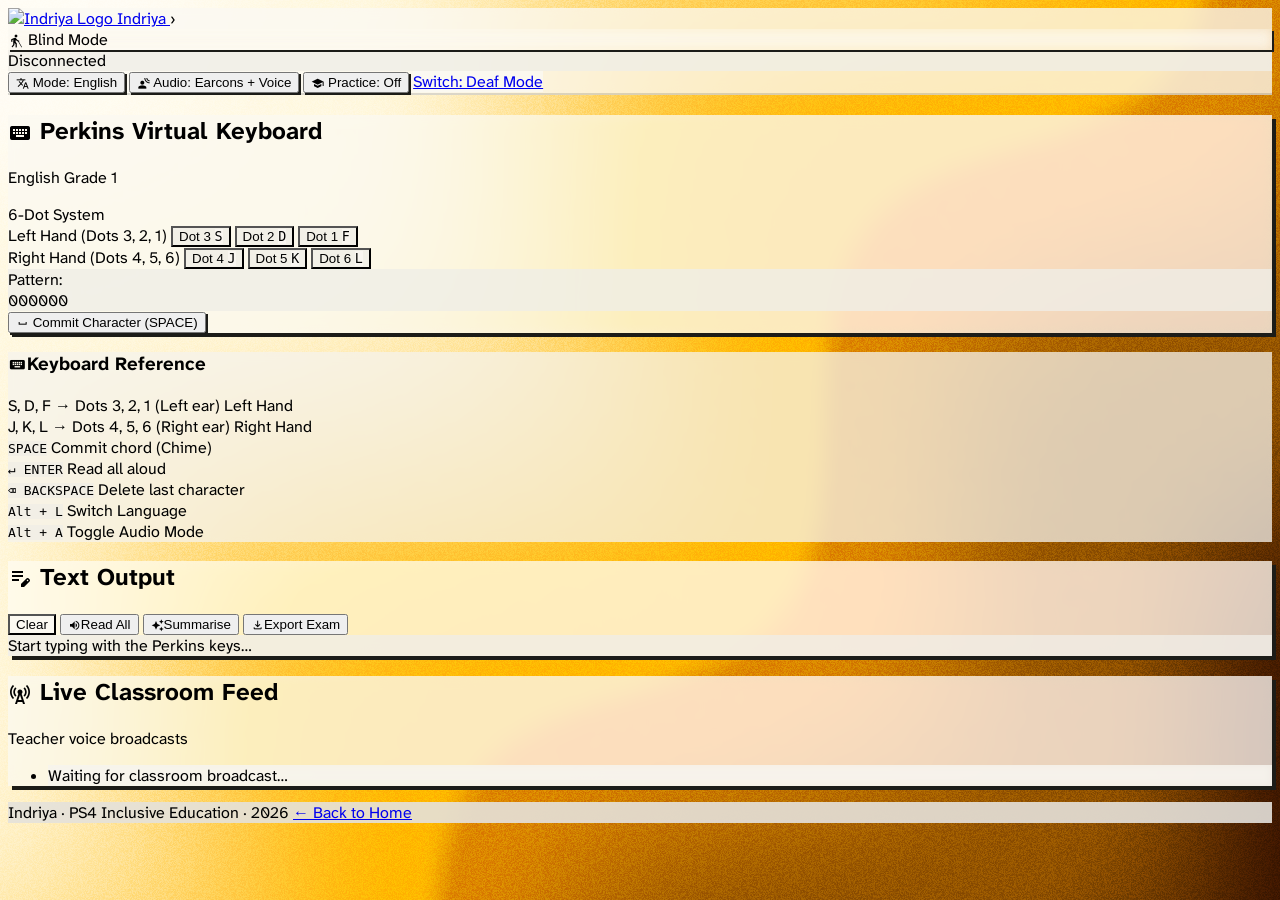
==== commit e100dfdc: "polish: Quintessential+Playfair fonts, scroll-reveal animations, bouncing chevron, 2026, remove em-d" ====
--- a/frontend/blind.html
+++ b/frontend/blind.html
@@ -8,6 +8,8 @@
 <script src="https://cdn.tailwindcss.com?plugins=forms,container-queries"></script>
 <link href="https://fonts.googleapis.com/css2?family=Material+Symbols+Outlined:wght,FILL@100..700,0..1&display=swap" rel="stylesheet"/>
 <link href="https://fonts.googleapis.com/css2?family=Atkinson+Hyperlegible+Next:ital,wght@0,200..800;1,200..800&display=swap" rel="stylesheet"/>
+<link href="https://fonts.googleapis.com/css2?family=Playfair+Display:ital,wght@0,400;0,700;1,400;1,600&display=swap" rel="stylesheet"/>
+<link href="https://fonts.googleapis.com/css2?family=Quintessential&display=swap" rel="stylesheet"/>
 <script id="tailwind-config">
   tailwind.config = {
     darkMode: "class",
@@ -283,7 +285,7 @@
 <!-- Footer -->
 <footer class="w-full border-t-2 border-on-surface bg-surface-container-highest mt-8">
   <div class="flex justify-between items-center px-margin-mobile md:px-margin-desktop py-4 max-w-7xl mx-auto text-sm text-on-surface-variant">
-    <span>Indriya — PS4 Inclusive Education</span>
+    <span>Indriya &middot; PS4 Inclusive Education &middot; 2026</span>
     <a href="index.html" class="hover:text-primary underline">← Back to Home</a>
   </div>
 </footer>
